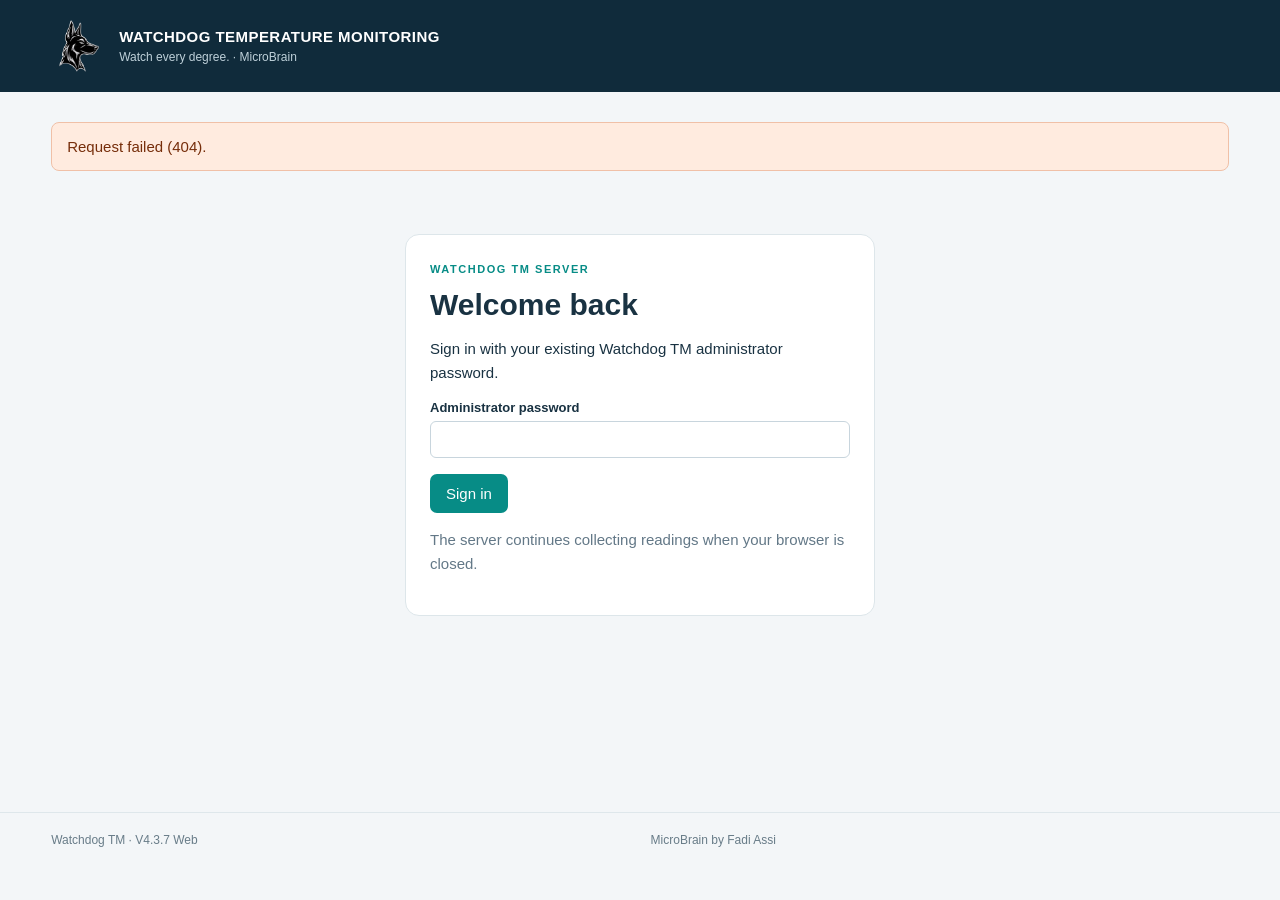
==== src/Watchdog.TM.Web/wwwroot/index.html @ 75b85a80 "Release V4.3.7: standard MicroBrain PLC history layout - "Load standard MicroBrain layout" fills the" ====
<!doctype html><html lang="en"><head><meta charset="utf-8"><meta name="viewport" content="width=device-width,initial-scale=1"><title>Watchdog Temperature Monitoring</title><link rel="icon" href="logo.png"><link rel="stylesheet" href="site.css?v=utcfixr1"><script defer src="app.js?v=utcfixr1"></script><script defer src="trends.js?v=utcfixr1"></script><script defer src="smtp.js?v=utcfixr1"></script><script defer src="plc-history.js?v=utcfixr1"></script></head><body>
<header><a class="brand" href="#dashboard"><img src="logo.png" alt="Watchdog"><span>WATCHDOG TEMPERATURE MONITORING<small>Watch every degree. · MicroBrain</small></span></a><nav id="navigation" hidden><details><summary>Main</summary><div><a href="#dashboard">Dashboard</a><a href="#plc-history">PLC history and combined trends</a><a href="#history">Trends and export</a><a href="#help">Help</a><a href="#about">About</a></div></details><details><summary>Settings</summary><div><a href="#controllers">Controllers and sensors</a><a href="#settings">Monitoring and license</a><a href="#smtp">Email and SMTP</a><a href="#backup">Backup and restore</a><a href="#audit">Audit history</a></div></details><button id="logout" class="secondary">Sign out</button></nav></header>
<main><div id="message" role="alert" hidden></div><section id="login" class="login panel"><span class="eyebrow">WATCHDOG TM SERVER</span><h1>Welcome back</h1><p id="loginNote">Sign in with your existing Watchdog TM administrator password.</p><form id="loginForm"><label>Administrator password<input id="password" type="password" autocomplete="current-password" required maxlength="256"></label><button>Sign in</button></form><p class="muted">The server continues collecting readings when your browser is closed.</p></section><div id="workspace" hidden><div id="status" class="status"></div><section id="content"></section></div></main><footer><span>Watchdog TM · V4.3.7 Web</span><span>MicroBrain by Fadi Assi</span><span id="clock"></span></footer><dialog id="editor"><form id="editForm"><h2 id="editTitle"></h2><p id="editNote" class="muted"></p><div id="fields" class="form-grid"></div><div class="actions"><button type="button" id="cancel" class="secondary">Cancel</button><button>Save changes</button></div></form></dialog><dialog id="alarmEditor"><form id="alarmForm"><h2 id="alarmTitle">Alarm limits</h2><p>Watchdog calculates these alarms internally. No values are sent to the PLC.</p><div class="form-grid"><label>High Alarm (°C)<input id="highLimit" type="number" step="any" placeholder="Off"></label><label>Low Alarm (°C)<input id="lowLimit" type="number" step="any" placeholder="Off"></label></div><div class="form-grid"><label>Alarm delay (seconds)<input id="alarmDelay" type="number" min="0" max="86400" step="1" required></label><label>Hysteresis (°C)<input id="alarmHysteresis" type="number" min="0" step="any" required></label></div><p class="muted">Delay requires sustained readings beyond a limit. Hysteresis keeps a high alarm active until temperature falls to high minus hysteresis, or a low alarm until it rises to low plus hysteresis. Zero preserves immediate alarms. Acknowledgement stops blinking and email reminders until the alarm clears; it does not change the temperature condition.</p><p class="muted">Above High Alarm: blinking red. Below Low Alarm: blinking yellow. Leave a limit blank to turn it off. At the exact limit, no new alarm is raised.</p><p id="alarmError" role="alert"></p><div class="actions"><button type="button" id="alarmCancel" class="secondary">Cancel</button><button>Save alarm limits</button></div></form></dialog></body></html>
---- src/Watchdog.TM.Web/wwwroot/site.css ----
:root{font-family:Segoe UI,Arial,sans-serif;color:#193242;background:#f3f6f8;font-size:15px;--teal:#078c86;--navy:#102b3b;--muted:#637887}*{box-sizing:border-box}body{margin:0}header{background:var(--navy);color:white;padding:20px 4%;display:flex;justify-content:space-between;align-items:center;gap:20px}a{color:var(--teal)}.brand{display:flex;align-items:center;gap:16px;color:white;text-decoration:none;font-weight:700;letter-spacing:.03em}.brand img{width:52px;height:52px;object-fit:contain}.brand small{display:block;color:#bed0d9;font-size:12px;font-weight:400;margin-top:5px;letter-spacing:0}nav{display:flex;align-items:center;gap:16px}nav details{position:relative}summary{cursor:pointer;padding:10px}nav details div{position:absolute;right:0;top:40px;background:white;border:1px solid #dce4e9;border-radius:10px;width:230px;z-index:5;box-shadow:0 10px 30px #0002;padding:8px}nav a{display:block;padding:12px;text-decoration:none;color:#193242}nav a:hover{background:#eef6f6}main{max-width:1480px;margin:auto;padding:30px 4%;min-height:80vh}h1{font-size:30px;margin:12px 0}h2{font-size:21px}h3{margin-top:0}p{line-height:1.6}.muted,small{color:var(--muted)}.eyebrow{font-size:11px;font-weight:700;letter-spacing:.14em;color:var(--teal)}.panel{background:white;padding:24px;border:1px solid #dde6ea;border-radius:14px;margin:18px 0}.login{max-width:470px;margin:7vh auto}.status{padding:12px 18px;background:#e0f3ed;border-radius:9px;margin-bottom:22px}.status.demo{background:#fff1ce}.grid{display:grid;grid-template-columns:repeat(auto-fit,minmax(260px,1fr));gap:18px}.reading{font-size:42px;font-weight:600;margin:22px 0 10px}.badge{display:inline-block;padding:5px 9px;border-radius:5px;background:#e5f4ed;color:#216743;font-size:12px}.badge.bad{background:#ffecdb;color:#8a3c0d}.actions{display:flex;gap:10px;flex-wrap:wrap;align-items:center;margin:18px 0}.actions.end{justify-content:flex-end}button,.button{font:inherit;background:var(--teal);color:white;border:0;border-radius:7px;padding:11px 16px;cursor:pointer;text-decoration:none;display:inline-block}button:disabled{opacity:.5;cursor:wait}.secondary{background:#e7eef1;color:#243e4d}header .secondary{background:#254553;color:white}label{display:block;font-size:13px;font-weight:600;margin-bottom:16px}input,select{font:inherit;width:100%;display:block;padding:10px;border:1px solid #c8d5dd;border-radius:6px;margin-top:6px;background:white;color:#193242}input[type=checkbox]{width:auto;display:inline;margin-right:8px}.form-grid{display:grid;grid-template-columns:1fr 1fr;gap:0 18px}dialog{width:min(820px,94vw);border:0;border-radius:14px;padding:28px;max-height:92vh;overflow:auto;box-shadow:0 24px 80px #0004}dialog::backdrop{background:#102b3b99}table{border-collapse:collapse;width:100%;font-size:14px}th,td{text-align:left;padding:12px;border-bottom:1px solid #e4ecef}th{color:#657985;font-size:12px}.scroll{overflow:auto}#message{padding:15px;background:#ffebdf;color:#762d0a;border:1px solid #f0c0a7;border-radius:8px;margin-bottom:18px;white-space:pre-wrap}footer{display:flex;justify-content:space-between;padding:20px 4%;font-size:12px;color:#687c88;gap:12px;border-top:1px solid #dee7eb}canvas{width:100%;height:240px}.empty{padding:35px;color:var(--muted);text-align:center}.numbers{font-variant-numeric:tabular-nums}.metric{font-size:24px;font-weight:600}code{background:#eaf0f3;padding:3px 6px}li{margin:10px 0;line-height:1.5}[hidden]{display:none!important}@media(max-width:680px){header{flex-direction:column;align-items:flex-start;padding:16px}nav{width:100%;justify-content:space-between}.brand{font-size:12px}.brand img{width:38px;height:38px}main{padding:20px 16px}.form-grid{grid-template-columns:1fr}.panel{padding:18px}footer{flex-direction:column}.reading{font-size:34px}}

.reading-row{display:flex;align-items:center;justify-content:space-between;gap:18px}.alarm-limits{display:flex;gap:12px;flex-wrap:wrap;margin:16px 0}.alarm-limits button{flex:1;min-width:140px;text-align:left;border:1px solid}.alarm-limits strong{display:block;margin-top:6px;font-size:19px}.limit-high{background:#fff0f0;color:#8a2020;border-color:#eabcbc!important}.limit-low{background:#fff8d5;color:#67510b;border-color:#e8d677!important}.temperature-card.alarm-high{border:2px solid #c52b32;animation:highAlarmBlink 1.6s ease-in-out infinite}.temperature-card.alarm-low{border:2px solid #d1a800;animation:lowAlarmBlink 1.6s ease-in-out infinite}.alarm-high .badge{background:#aa1d27;color:white;font-weight:700}.alarm-low .badge{background:#f1ce35;color:#493700;font-weight:700}#alarmError{color:#9b2229}@keyframes highAlarmBlink{0%,100%{background:#fff0f0}50%{background:#f59a9e}}@keyframes lowAlarmBlink{0%,100%{background:#fffbe3}50%{background:#ffe263}}@media(prefers-reduced-motion:reduce){.temperature-card.alarm-high{animation:none;background:#f59a9e}.temperature-card.alarm-low{animation:none;background:#ffe263}}
.trend-filter-grid{display:grid;grid-template-columns:1.3fr 1fr 1fr;gap:20px}.trend-date-grid{display:grid;grid-template-columns:1fr 1fr auto;gap:20px;align-items:end}.trend-toolbar,.trend-heading{display:flex;justify-content:space-between;gap:18px;align-items:center;flex-wrap:wrap}.trend-toolbar{border-top:1px solid #e5edf1}.inline-check{display:flex;align-items:center;margin:0;gap:8px}.trend-metrics{display:grid;grid-template-columns:repeat(3,1fr);gap:18px}.trend-metrics>div{background:#fff;border:1px solid #dde6ea;border-radius:12px;padding:20px 25px}.trend-metrics span{display:block;color:#637887;font-size:13px}.trend-metrics strong{font-size:28px;font-weight:600;display:block;margin-top:8px;font-variant-numeric:tabular-nums}.trend-heading h2{margin:8px 0}.trend-heading>span{font-size:12px}.trend-legend{display:flex;gap:20px;flex-wrap:wrap;color:#637887;font-size:12px;margin:20px 0}.trend-legend span{display:flex;align-items:center;gap:7px}.legend-line{width:22px;border-top:3px solid #078c86}.legend-band{width:22px;height:12px;background:#08968a22;border:1px solid #08968a55}.trend-chart{position:relative;min-height:230px}.trend-chart svg{width:100%;display:block;font-family:Segoe UI,Arial,sans-serif;font-size:12px;color:#637887}.trend-chart svg text{fill:currentColor}.trend-tooltip{position:absolute;top:10px;pointer-events:none;background:#102b3bef;color:#fff;border-radius:10px;padding:13px 16px;font-size:12px;box-shadow:0 8px 20px #102b3b33;min-width:210px}.trend-tooltip span,.trend-tooltip strong{display:block;margin:4px 0}.trend-tooltip small{color:#c6dce4}#trendNote{font-size:12px}.recording-panel summary{font-weight:600}.recording-controls{display:flex;gap:15px;align-items:end;flex-wrap:wrap}.recording-controls label{max-width:230px}.recording-controls button{margin-bottom:16px}#recordResult{color:#087968}.trend-chart[aria-busy=true]{opacity:.5}@media(max-width:760px){.trend-filter-grid,.trend-date-grid{grid-template-columns:1fr}.trend-date-grid .actions{margin-top:0}.trend-metrics{gap:8px}.trend-metrics>div{padding:15px 10px}.trend-metrics strong{font-size:20px}.trend-chart{overflow-x:auto}.trend-chart svg{min-width:600px}.trend-panel{padding:16px}.trend-legend{gap:10px}}
.help-hero{border-top:4px solid var(--teal);background:linear-gradient(120deg,#fff,#edf7f6)}.help-hero h2{font-size:27px;max-width:650px}.help-hero p{max-width:720px}.about-hero{display:flex;align-items:center;gap:28px}.about-hero img{width:105px;height:105px;object-fit:contain}.about-details dt{color:var(--muted);font-size:12px;margin-top:18px}.about-details dd{margin:5px 0 0;line-height:1.6}.installation-id{overflow-wrap:anywhere;font-variant-numeric:tabular-nums}@media(max-width:680px){.about-hero{align-items:flex-start;gap:15px}.about-hero img{width:64px;height:64px}.help-hero h2{font-size:23px}}
.smtp-grid{display:grid;grid-template-columns:repeat(3,minmax(0,1fr));gap:16px}.smtp-check{display:flex;align-items:center;gap:8px;padding-top:12px}.smtp-check input{flex-shrink:0}.smtp-wide{grid-column:span 2}textarea{font:inherit;display:block;width:100%;padding:12px;border:1px solid #c8d5dd;border-radius:6px;margin-top:6px;resize:vertical}.mail-subscription{padding:20px 0;border-top:1px solid #dce6eb}.subscription-result{margin-left:12px;color:#087968}#mailResult{white-space:pre-wrap}#mailPassword+span{display:block;margin-top:7px;font-size:11px}@media(max-width:800px){.smtp-grid{grid-template-columns:1fr}.smtp-wide{grid-column:auto}}

button.danger{background:#a52a32;color:white}button.danger:hover{background:#812129}
.history-color-0{color:#087e8b}.history-color-1{color:#bb3232}.history-color-2{color:#7755bb}.history-color-3{color:#c78100}.history-color-4{color:#287c38}

.temperature-card.alarm-acknowledged{animation:none}.temperature-card.alarm-high.alarm-acknowledged{background:#fff0f0}.temperature-card.alarm-low.alarm-acknowledged{background:#fffbe3}
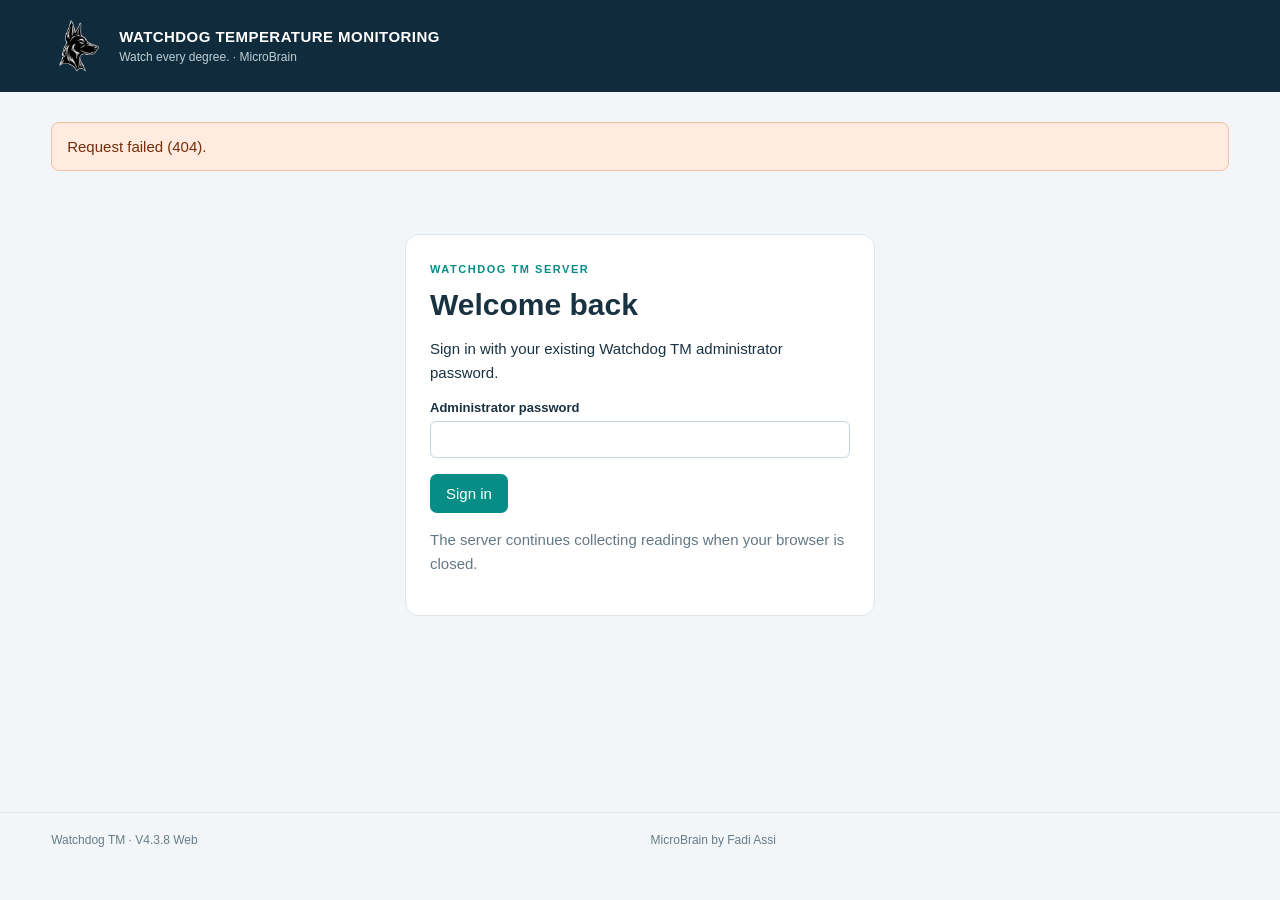
==== commit f0ca5363: "Release V4.3.8: retained 111-record PLC history buffer - DVP12SE retains only D408-D599 and D2000-D3" ====
--- a/src/Watchdog.TM.Web/wwwroot/index.html
+++ b/src/Watchdog.TM.Web/wwwroot/index.html
@@ -1,5 +1,5 @@
 <!doctype html><html lang="en"><head><meta charset="utf-8"><meta name="viewport" content="width=device-width,initial-scale=1"><title>Watchdog Temperature Monitoring</title><link rel="icon" href="logo.png"><link rel="stylesheet" href="site.css?v=utcfixr1"><script defer src="app.js?v=utcfixr1"></script><script defer src="trends.js?v=utcfixr1"></script><script defer src="smtp.js?v=utcfixr1"></script><script defer src="plc-history.js?v=utcfixr1"></script></head><body>
 <header><a class="brand" href="#dashboard"><img src="logo.png" alt="Watchdog"><span>WATCHDOG TEMPERATURE MONITORING<small>Watch every degree. · MicroBrain</small></span></a><nav id="navigation" hidden><details><summary>Main</summary><div><a href="#dashboard">Dashboard</a><a href="#plc-history">PLC history and combined trends</a><a href="#history">Trends and export</a><a href="#help">Help</a><a href="#about">About</a></div></details><details><summary>Settings</summary><div><a href="#controllers">Controllers and sensors</a><a href="#settings">Monitoring and license</a><a href="#smtp">Email and SMTP</a><a href="#backup">Backup and restore</a><a href="#audit">Audit history</a></div></details><button id="logout" class="secondary">Sign out</button></nav></header>
-<main><div id="message" role="alert" hidden></div><section id="login" class="login panel"><span class="eyebrow">WATCHDOG TM SERVER</span><h1>Welcome back</h1><p id="loginNote">Sign in with your existing Watchdog TM administrator password.</p><form id="loginForm"><label>Administrator password<input id="password" type="password" autocomplete="current-password" required maxlength="256"></label><button>Sign in</button></form><p class="muted">The server continues collecting readings when your browser is closed.</p></section><div id="workspace" hidden><div id="status" class="status"></div><section id="content"></section></div></main><footer><span>Watchdog TM · V4.3.7 Web</span><span>MicroBrain by Fadi Assi</span><span id="clock"></span></footer><dialog id="editor"><form id="editForm"><h2 id="editTitle"></h2><p id="editNote" class="muted"></p><div id="fields" class="form-grid"></div><div class="actions"><button type="button" id="cancel" class="secondary">Cancel</button><button>Save changes</button></div></form></dialog><dialog id="alarmEditor"><form id="alarmForm"><h2 id="alarmTitle">Alarm limits</h2><p>Watchdog calculates these alarms internally. No values are sent to the PLC.</p><div class="form-grid"><label>High Alarm (°C)<input id="highLimit" type="number" step="any" placeholder="Off"></label><label>Low Alarm (°C)<input id="lowLimit" type="number" step="any" placeholder="Off"></label></div><div class="form-grid"><label>Alarm delay (seconds)<input id="alarmDelay" type="number" min="0" max="86400" step="1" required></label><label>Hysteresis (°C)<input id="alarmHysteresis" type="number" min="0" step="any" required></label></div><p class="muted">Delay requires sustained readings beyond a limit. Hysteresis keeps a high alarm active until temperature falls to high minus hysteresis, or a low alarm until it rises to low plus hysteresis. Zero preserves immediate alarms. Acknowledgement stops blinking and email reminders until the alarm clears; it does not change the temperature condition.</p><p class="muted">Above High Alarm: blinking red. Below Low Alarm: blinking yellow. Leave a limit blank to turn it off. At the exact limit, no new alarm is raised.</p><p id="alarmError" role="alert"></p><div class="actions"><button type="button" id="alarmCancel" class="secondary">Cancel</button><button>Save alarm limits</button></div></form></dialog></body></html>
+<main><div id="message" role="alert" hidden></div><section id="login" class="login panel"><span class="eyebrow">WATCHDOG TM SERVER</span><h1>Welcome back</h1><p id="loginNote">Sign in with your existing Watchdog TM administrator password.</p><form id="loginForm"><label>Administrator password<input id="password" type="password" autocomplete="current-password" required maxlength="256"></label><button>Sign in</button></form><p class="muted">The server continues collecting readings when your browser is closed.</p></section><div id="workspace" hidden><div id="status" class="status"></div><section id="content"></section></div></main><footer><span>Watchdog TM · V4.3.8 Web</span><span>MicroBrain by Fadi Assi</span><span id="clock"></span></footer><dialog id="editor"><form id="editForm"><h2 id="editTitle"></h2><p id="editNote" class="muted"></p><div id="fields" class="form-grid"></div><div class="actions"><button type="button" id="cancel" class="secondary">Cancel</button><button>Save changes</button></div></form></dialog><dialog id="alarmEditor"><form id="alarmForm"><h2 id="alarmTitle">Alarm limits</h2><p>Watchdog calculates these alarms internally. No values are sent to the PLC.</p><div class="form-grid"><label>High Alarm (°C)<input id="highLimit" type="number" step="any" placeholder="Off"></label><label>Low Alarm (°C)<input id="lowLimit" type="number" step="any" placeholder="Off"></label></div><div class="form-grid"><label>Alarm delay (seconds)<input id="alarmDelay" type="number" min="0" max="86400" step="1" required></label><label>Hysteresis (°C)<input id="alarmHysteresis" type="number" min="0" step="any" required></label></div><p class="muted">Delay requires sustained readings beyond a limit. Hysteresis keeps a high alarm active until temperature falls to high minus hysteresis, or a low alarm until it rises to low plus hysteresis. Zero preserves immediate alarms. Acknowledgement stops blinking and email reminders until the alarm clears; it does not change the temperature condition.</p><p class="muted">Above High Alarm: blinking red. Below Low Alarm: blinking yellow. Leave a limit blank to turn it off. At the exact limit, no new alarm is raised.</p><p id="alarmError" role="alert"></p><div class="actions"><button type="button" id="alarmCancel" class="secondary">Cancel</button><button>Save alarm limits</button></div></form></dialog></body></html>
 
 
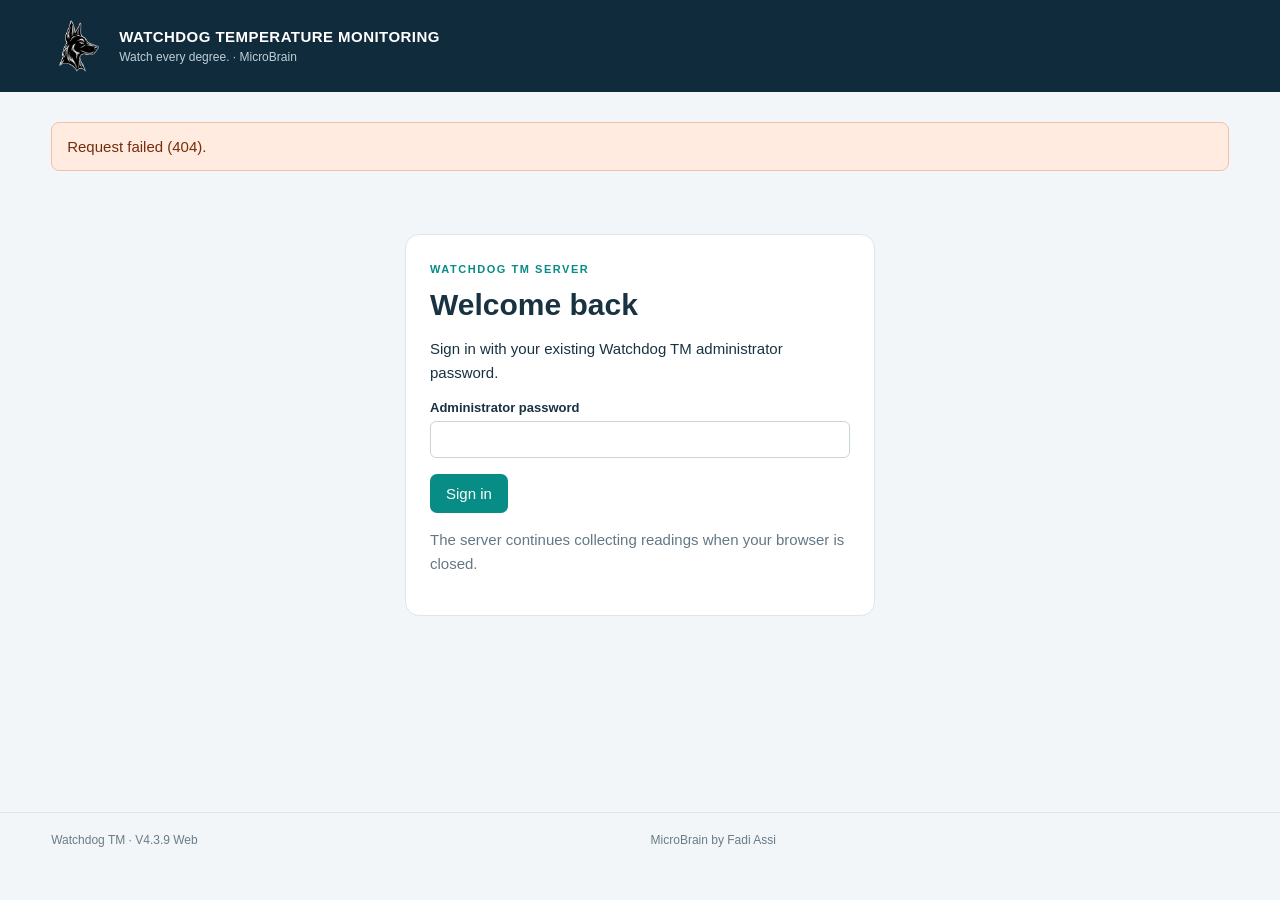
==== commit a2dd27cd: "Release V4.3.9: flexible PLC history for any number of sensors - Standard layout option "Retained bu" ====
--- a/src/Watchdog.TM.Web/wwwroot/index.html
+++ b/src/Watchdog.TM.Web/wwwroot/index.html
@@ -1,5 +1,5 @@
 <!doctype html><html lang="en"><head><meta charset="utf-8"><meta name="viewport" content="width=device-width,initial-scale=1"><title>Watchdog Temperature Monitoring</title><link rel="icon" href="logo.png"><link rel="stylesheet" href="site.css?v=utcfixr1"><script defer src="app.js?v=utcfixr1"></script><script defer src="trends.js?v=utcfixr1"></script><script defer src="smtp.js?v=utcfixr1"></script><script defer src="plc-history.js?v=utcfixr1"></script></head><body>
 <header><a class="brand" href="#dashboard"><img src="logo.png" alt="Watchdog"><span>WATCHDOG TEMPERATURE MONITORING<small>Watch every degree. · MicroBrain</small></span></a><nav id="navigation" hidden><details><summary>Main</summary><div><a href="#dashboard">Dashboard</a><a href="#plc-history">PLC history and combined trends</a><a href="#history">Trends and export</a><a href="#help">Help</a><a href="#about">About</a></div></details><details><summary>Settings</summary><div><a href="#controllers">Controllers and sensors</a><a href="#settings">Monitoring and license</a><a href="#smtp">Email and SMTP</a><a href="#backup">Backup and restore</a><a href="#audit">Audit history</a></div></details><button id="logout" class="secondary">Sign out</button></nav></header>
-<main><div id="message" role="alert" hidden></div><section id="login" class="login panel"><span class="eyebrow">WATCHDOG TM SERVER</span><h1>Welcome back</h1><p id="loginNote">Sign in with your existing Watchdog TM administrator password.</p><form id="loginForm"><label>Administrator password<input id="password" type="password" autocomplete="current-password" required maxlength="256"></label><button>Sign in</button></form><p class="muted">The server continues collecting readings when your browser is closed.</p></section><div id="workspace" hidden><div id="status" class="status"></div><section id="content"></section></div></main><footer><span>Watchdog TM · V4.3.8 Web</span><span>MicroBrain by Fadi Assi</span><span id="clock"></span></footer><dialog id="editor"><form id="editForm"><h2 id="editTitle"></h2><p id="editNote" class="muted"></p><div id="fields" class="form-grid"></div><div class="actions"><button type="button" id="cancel" class="secondary">Cancel</button><button>Save changes</button></div></form></dialog><dialog id="alarmEditor"><form id="alarmForm"><h2 id="alarmTitle">Alarm limits</h2><p>Watchdog calculates these alarms internally. No values are sent to the PLC.</p><div class="form-grid"><label>High Alarm (°C)<input id="highLimit" type="number" step="any" placeholder="Off"></label><label>Low Alarm (°C)<input id="lowLimit" type="number" step="any" placeholder="Off"></label></div><div class="form-grid"><label>Alarm delay (seconds)<input id="alarmDelay" type="number" min="0" max="86400" step="1" required></label><label>Hysteresis (°C)<input id="alarmHysteresis" type="number" min="0" step="any" required></label></div><p class="muted">Delay requires sustained readings beyond a limit. Hysteresis keeps a high alarm active until temperature falls to high minus hysteresis, or a low alarm until it rises to low plus hysteresis. Zero preserves immediate alarms. Acknowledgement stops blinking and email reminders until the alarm clears; it does not change the temperature condition.</p><p class="muted">Above High Alarm: blinking red. Below Low Alarm: blinking yellow. Leave a limit blank to turn it off. At the exact limit, no new alarm is raised.</p><p id="alarmError" role="alert"></p><div class="actions"><button type="button" id="alarmCancel" class="secondary">Cancel</button><button>Save alarm limits</button></div></form></dialog></body></html>
+<main><div id="message" role="alert" hidden></div><section id="login" class="login panel"><span class="eyebrow">WATCHDOG TM SERVER</span><h1>Welcome back</h1><p id="loginNote">Sign in with your existing Watchdog TM administrator password.</p><form id="loginForm"><label>Administrator password<input id="password" type="password" autocomplete="current-password" required maxlength="256"></label><button>Sign in</button></form><p class="muted">The server continues collecting readings when your browser is closed.</p></section><div id="workspace" hidden><div id="status" class="status"></div><section id="content"></section></div></main><footer><span>Watchdog TM · V4.3.9 Web</span><span>MicroBrain by Fadi Assi</span><span id="clock"></span></footer><dialog id="editor"><form id="editForm"><h2 id="editTitle"></h2><p id="editNote" class="muted"></p><div id="fields" class="form-grid"></div><div class="actions"><button type="button" id="cancel" class="secondary">Cancel</button><button>Save changes</button></div></form></dialog><dialog id="alarmEditor"><form id="alarmForm"><h2 id="alarmTitle">Alarm limits</h2><p>Watchdog calculates these alarms internally. No values are sent to the PLC.</p><div class="form-grid"><label>High Alarm (°C)<input id="highLimit" type="number" step="any" placeholder="Off"></label><label>Low Alarm (°C)<input id="lowLimit" type="number" step="any" placeholder="Off"></label></div><div class="form-grid"><label>Alarm delay (seconds)<input id="alarmDelay" type="number" min="0" max="86400" step="1" required></label><label>Hysteresis (°C)<input id="alarmHysteresis" type="number" min="0" step="any" required></label></div><p class="muted">Delay requires sustained readings beyond a limit. Hysteresis keeps a high alarm active until temperature falls to high minus hysteresis, or a low alarm until it rises to low plus hysteresis. Zero preserves immediate alarms. Acknowledgement stops blinking and email reminders until the alarm clears; it does not change the temperature condition.</p><p class="muted">Above High Alarm: blinking red. Below Low Alarm: blinking yellow. Leave a limit blank to turn it off. At the exact limit, no new alarm is raised.</p><p id="alarmError" role="alert"></p><div class="actions"><button type="button" id="alarmCancel" class="secondary">Cancel</button><button>Save alarm limits</button></div></form></dialog></body></html>
 
 
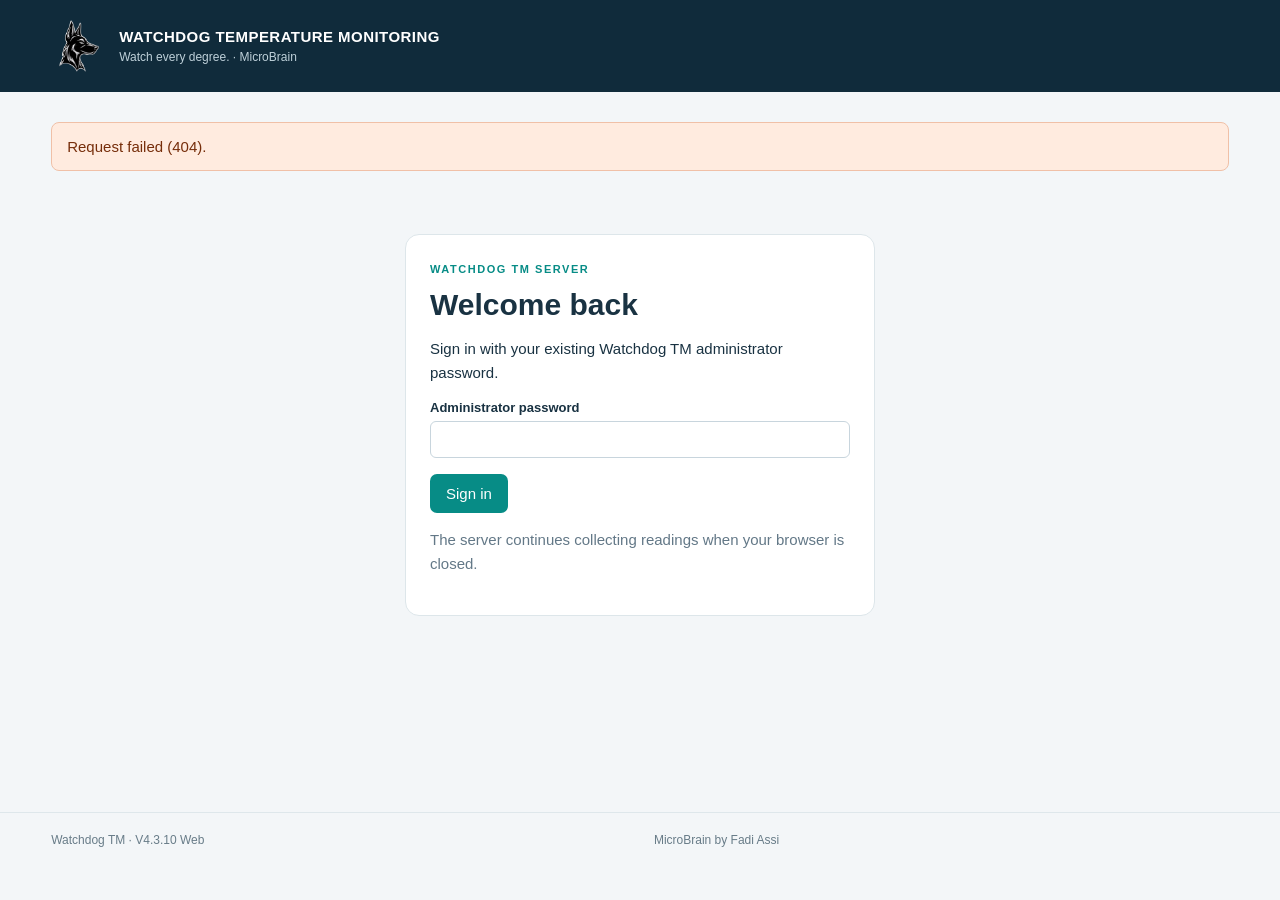
==== commit 54904c1d: "Release V4.3.10: fix saving alarm limits V4.3.5 dropped type="submit" from the "Save alarm limits" b" ====
--- a/src/Watchdog.TM.Web/wwwroot/index.html
+++ b/src/Watchdog.TM.Web/wwwroot/index.html
@@ -1,5 +1,5 @@
 <!doctype html><html lang="en"><head><meta charset="utf-8"><meta name="viewport" content="width=device-width,initial-scale=1"><title>Watchdog Temperature Monitoring</title><link rel="icon" href="logo.png"><link rel="stylesheet" href="site.css?v=utcfixr1"><script defer src="app.js?v=utcfixr1"></script><script defer src="trends.js?v=utcfixr1"></script><script defer src="smtp.js?v=utcfixr1"></script><script defer src="plc-history.js?v=utcfixr1"></script></head><body>
 <header><a class="brand" href="#dashboard"><img src="logo.png" alt="Watchdog"><span>WATCHDOG TEMPERATURE MONITORING<small>Watch every degree. · MicroBrain</small></span></a><nav id="navigation" hidden><details><summary>Main</summary><div><a href="#dashboard">Dashboard</a><a href="#plc-history">PLC history and combined trends</a><a href="#history">Trends and export</a><a href="#help">Help</a><a href="#about">About</a></div></details><details><summary>Settings</summary><div><a href="#controllers">Controllers and sensors</a><a href="#settings">Monitoring and license</a><a href="#smtp">Email and SMTP</a><a href="#backup">Backup and restore</a><a href="#audit">Audit history</a></div></details><button id="logout" class="secondary">Sign out</button></nav></header>
-<main><div id="message" role="alert" hidden></div><section id="login" class="login panel"><span class="eyebrow">WATCHDOG TM SERVER</span><h1>Welcome back</h1><p id="loginNote">Sign in with your existing Watchdog TM administrator password.</p><form id="loginForm"><label>Administrator password<input id="password" type="password" autocomplete="current-password" required maxlength="256"></label><button>Sign in</button></form><p class="muted">The server continues collecting readings when your browser is closed.</p></section><div id="workspace" hidden><div id="status" class="status"></div><section id="content"></section></div></main><footer><span>Watchdog TM · V4.3.9 Web</span><span>MicroBrain by Fadi Assi</span><span id="clock"></span></footer><dialog id="editor"><form id="editForm"><h2 id="editTitle"></h2><p id="editNote" class="muted"></p><div id="fields" class="form-grid"></div><div class="actions"><button type="button" id="cancel" class="secondary">Cancel</button><button>Save changes</button></div></form></dialog><dialog id="alarmEditor"><form id="alarmForm"><h2 id="alarmTitle">Alarm limits</h2><p>Watchdog calculates these alarms internally. No values are sent to the PLC.</p><div class="form-grid"><label>High Alarm (°C)<input id="highLimit" type="number" step="any" placeholder="Off"></label><label>Low Alarm (°C)<input id="lowLimit" type="number" step="any" placeholder="Off"></label></div><div class="form-grid"><label>Alarm delay (seconds)<input id="alarmDelay" type="number" min="0" max="86400" step="1" required></label><label>Hysteresis (°C)<input id="alarmHysteresis" type="number" min="0" step="any" required></label></div><p class="muted">Delay requires sustained readings beyond a limit. Hysteresis keeps a high alarm active until temperature falls to high minus hysteresis, or a low alarm until it rises to low plus hysteresis. Zero preserves immediate alarms. Acknowledgement stops blinking and email reminders until the alarm clears; it does not change the temperature condition.</p><p class="muted">Above High Alarm: blinking red. Below Low Alarm: blinking yellow. Leave a limit blank to turn it off. At the exact limit, no new alarm is raised.</p><p id="alarmError" role="alert"></p><div class="actions"><button type="button" id="alarmCancel" class="secondary">Cancel</button><button>Save alarm limits</button></div></form></dialog></body></html>
+<main><div id="message" role="alert" hidden></div><section id="login" class="login panel"><span class="eyebrow">WATCHDOG TM SERVER</span><h1>Welcome back</h1><p id="loginNote">Sign in with your existing Watchdog TM administrator password.</p><form id="loginForm"><label>Administrator password<input id="password" type="password" autocomplete="current-password" required maxlength="256"></label><button>Sign in</button></form><p class="muted">The server continues collecting readings when your browser is closed.</p></section><div id="workspace" hidden><div id="status" class="status"></div><section id="content"></section></div></main><footer><span>Watchdog TM · V4.3.10 Web</span><span>MicroBrain by Fadi Assi</span><span id="clock"></span></footer><dialog id="editor"><form id="editForm"><h2 id="editTitle"></h2><p id="editNote" class="muted"></p><div id="fields" class="form-grid"></div><div class="actions"><button type="button" id="cancel" class="secondary">Cancel</button><button>Save changes</button></div></form></dialog><dialog id="alarmEditor"><form id="alarmForm"><h2 id="alarmTitle">Alarm limits</h2><p>Watchdog calculates these alarms internally. No values are sent to the PLC.</p><div class="form-grid"><label>High Alarm (°C)<input id="highLimit" type="number" step="any" placeholder="Off"></label><label>Low Alarm (°C)<input id="lowLimit" type="number" step="any" placeholder="Off"></label></div><div class="form-grid"><label>Alarm delay (seconds)<input id="alarmDelay" type="number" min="0" max="86400" step="1" required></label><label>Hysteresis (°C)<input id="alarmHysteresis" type="number" min="0" step="any" required></label></div><p class="muted">Delay requires sustained readings beyond a limit. Hysteresis keeps a high alarm active until temperature falls to high minus hysteresis, or a low alarm until it rises to low plus hysteresis. Zero preserves immediate alarms. Acknowledgement stops blinking and email reminders until the alarm clears; it does not change the temperature condition.</p><p class="muted">Above High Alarm: blinking red. Below Low Alarm: blinking yellow. Leave a limit blank to turn it off. At the exact limit, no new alarm is raised.</p><p id="alarmError" role="alert"></p><div class="actions"><button type="button" id="alarmCancel" class="secondary">Cancel</button><button type="submit">Save alarm limits</button></div></form></dialog></body></html>
 
 
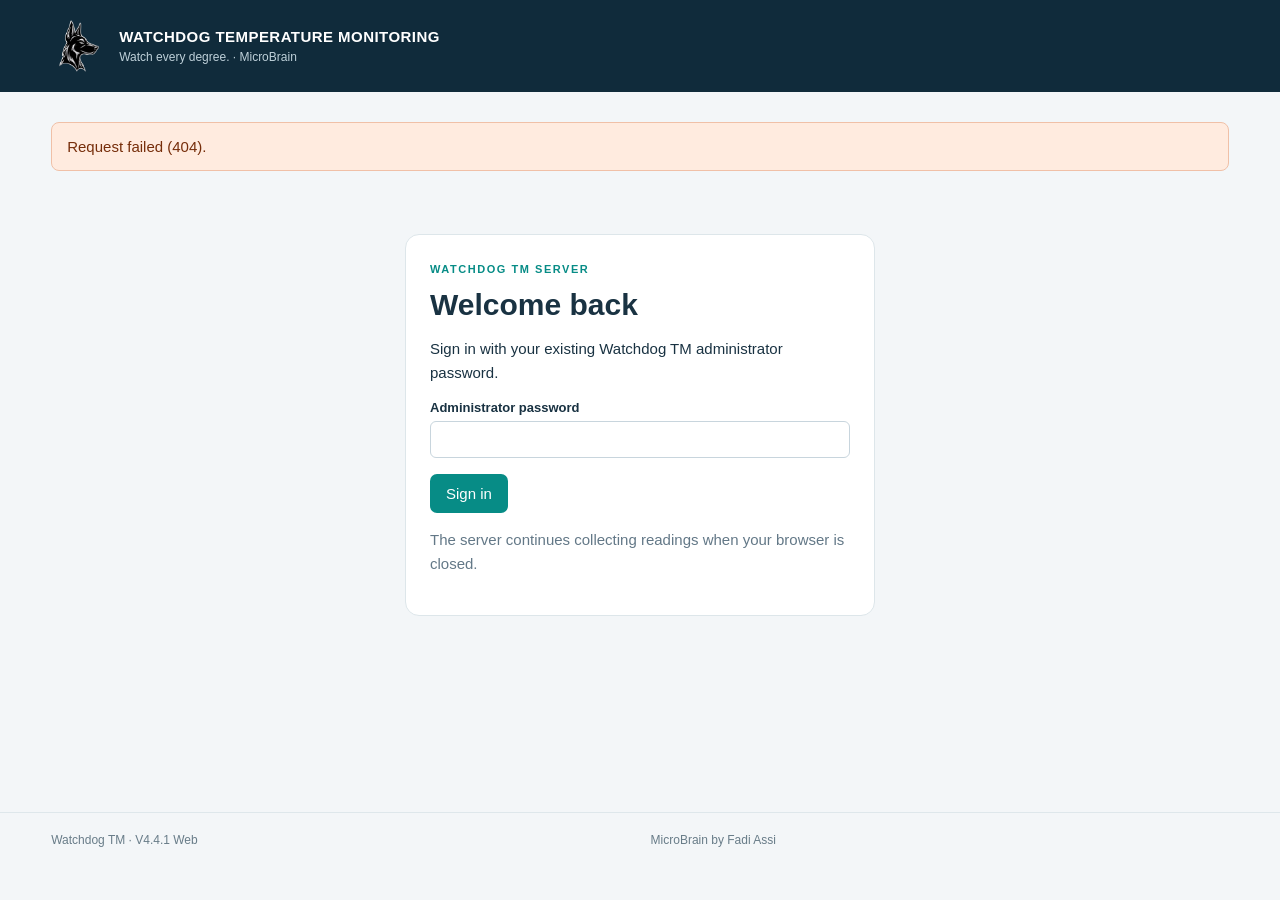
==== commit 1db87f2d: "Release V4.4.1: alarm email readiness and per-sensor test email Investigation: an end-to-end test of" ====
--- a/src/Watchdog.TM.Web/wwwroot/index.html
+++ b/src/Watchdog.TM.Web/wwwroot/index.html
@@ -1,5 +1,5 @@
 <!doctype html><html lang="en"><head><meta charset="utf-8"><meta name="viewport" content="width=device-width,initial-scale=1"><title>Watchdog Temperature Monitoring</title><link rel="icon" href="logo.png"><link rel="stylesheet" href="site.css?v=utcfixr1"><script defer src="app.js?v=utcfixr1"></script><script defer src="trends.js?v=utcfixr1"></script><script defer src="smtp.js?v=utcfixr1"></script><script defer src="plc-history.js?v=utcfixr1"></script></head><body>
 <header><a class="brand" href="#dashboard"><img src="logo.png" alt="Watchdog"><span>WATCHDOG TEMPERATURE MONITORING<small>Watch every degree. · MicroBrain</small></span></a><nav id="navigation" hidden><details><summary>Main</summary><div><a href="#dashboard">Dashboard</a><a href="#plc-history">PLC history and combined trends</a><a href="#history">Trends and export</a><a href="#help">Help</a><a href="#about">About</a></div></details><details><summary>Settings</summary><div><a href="#controllers">Controllers and sensors</a><a href="#settings">Monitoring and license</a><a href="#smtp">Email and SMTP</a><a href="#backup">Backup and restore</a><a href="#audit">Audit history</a></div></details><button id="logout" class="secondary">Sign out</button></nav></header>
-<main><div id="message" role="alert" hidden></div><section id="login" class="login panel"><span class="eyebrow">WATCHDOG TM SERVER</span><h1>Welcome back</h1><p id="loginNote">Sign in with your existing Watchdog TM administrator password.</p><form id="loginForm"><label>Administrator password<input id="password" type="password" autocomplete="current-password" required maxlength="256"></label><button>Sign in</button></form><p class="muted">The server continues collecting readings when your browser is closed.</p></section><div id="workspace" hidden><div id="status" class="status"></div><section id="content"></section></div></main><footer><span>Watchdog TM · V4.3.10 Web</span><span>MicroBrain by Fadi Assi</span><span id="clock"></span></footer><dialog id="editor"><form id="editForm"><h2 id="editTitle"></h2><p id="editNote" class="muted"></p><div id="fields" class="form-grid"></div><div class="actions"><button type="button" id="cancel" class="secondary">Cancel</button><button>Save changes</button></div></form></dialog><dialog id="alarmEditor"><form id="alarmForm"><h2 id="alarmTitle">Alarm limits</h2><p>Watchdog calculates these alarms internally. No values are sent to the PLC.</p><div class="form-grid"><label>High Alarm (°C)<input id="highLimit" type="number" step="any" placeholder="Off"></label><label>Low Alarm (°C)<input id="lowLimit" type="number" step="any" placeholder="Off"></label></div><div class="form-grid"><label>Alarm delay (seconds)<input id="alarmDelay" type="number" min="0" max="86400" step="1" required></label><label>Hysteresis (°C)<input id="alarmHysteresis" type="number" min="0" step="any" required></label></div><p class="muted">Delay requires sustained readings beyond a limit. Hysteresis keeps a high alarm active until temperature falls to high minus hysteresis, or a low alarm until it rises to low plus hysteresis. Zero preserves immediate alarms. Acknowledgement stops blinking and email reminders until the alarm clears; it does not change the temperature condition.</p><p class="muted">Above High Alarm: blinking red. Below Low Alarm: blinking yellow. Leave a limit blank to turn it off. At the exact limit, no new alarm is raised.</p><p id="alarmError" role="alert"></p><div class="actions"><button type="button" id="alarmCancel" class="secondary">Cancel</button><button type="submit">Save alarm limits</button></div></form></dialog></body></html>
+<main><div id="message" role="alert" hidden></div><section id="login" class="login panel"><span class="eyebrow">WATCHDOG TM SERVER</span><h1>Welcome back</h1><p id="loginNote">Sign in with your existing Watchdog TM administrator password.</p><form id="loginForm"><label>Administrator password<input id="password" type="password" autocomplete="current-password" required maxlength="256"></label><button>Sign in</button></form><p class="muted">The server continues collecting readings when your browser is closed.</p></section><div id="workspace" hidden><div id="status" class="status"></div><section id="content"></section></div></main><footer><span>Watchdog TM · V4.4.1 Web</span><span>MicroBrain by Fadi Assi</span><span id="clock"></span></footer><dialog id="editor"><form id="editForm"><h2 id="editTitle"></h2><p id="editNote" class="muted"></p><div id="fields" class="form-grid"></div><div class="actions"><button type="button" id="cancel" class="secondary">Cancel</button><button>Save changes</button></div></form></dialog><dialog id="alarmEditor"><form id="alarmForm"><h2 id="alarmTitle">Alarm limits</h2><p>Watchdog calculates these alarms internally. No values are sent to the PLC.</p><div class="form-grid"><label>High Alarm (°C)<input id="highLimit" type="number" step="any" placeholder="Off"></label><label>Low Alarm (°C)<input id="lowLimit" type="number" step="any" placeholder="Off"></label></div><div class="form-grid"><label>Alarm delay (seconds)<input id="alarmDelay" type="number" min="0" max="86400" step="1" required></label><label>Hysteresis (°C)<input id="alarmHysteresis" type="number" min="0" step="any" required></label></div><p class="muted">Delay requires sustained readings beyond a limit. Hysteresis keeps a high alarm active until temperature falls to high minus hysteresis, or a low alarm until it rises to low plus hysteresis. Zero preserves immediate alarms. Acknowledgement stops blinking and email reminders until the alarm clears; it does not change the temperature condition.</p><p class="muted">Above High Alarm: blinking red. Below Low Alarm: blinking yellow. Leave a limit blank to turn it off. At the exact limit, no new alarm is raised.</p><p id="alarmError" role="alert"></p><div class="actions"><button type="button" id="alarmCancel" class="secondary">Cancel</button><button type="submit">Save alarm limits</button></div></form></dialog></body></html>
 
 
--- a/src/Watchdog.TM.Web/wwwroot/site.css
+++ b/src/Watchdog.TM.Web/wwwroot/site.css
@@ -9,3 +9,7 @@
 .history-color-0{color:#087e8b}.history-color-1{color:#bb3232}.history-color-2{color:#7755bb}.history-color-3{color:#c78100}.history-color-4{color:#287c38}
 
 .temperature-card.alarm-acknowledged{animation:none}.temperature-card.alarm-high.alarm-acknowledged{background:#fff0f0}.temperature-card.alarm-low.alarm-acknowledged{background:#fffbe3}
+.mail-readiness{margin:.6rem 0;padding:.5rem .7rem;border-radius:8px;font-size:.92rem}
+.readiness-ok{background:#eaf6ec;color:#1f5f2c}
+.readiness-blocked{background:#fdecec;color:#8a1c24}
+.error-text{color:#8a1c24}
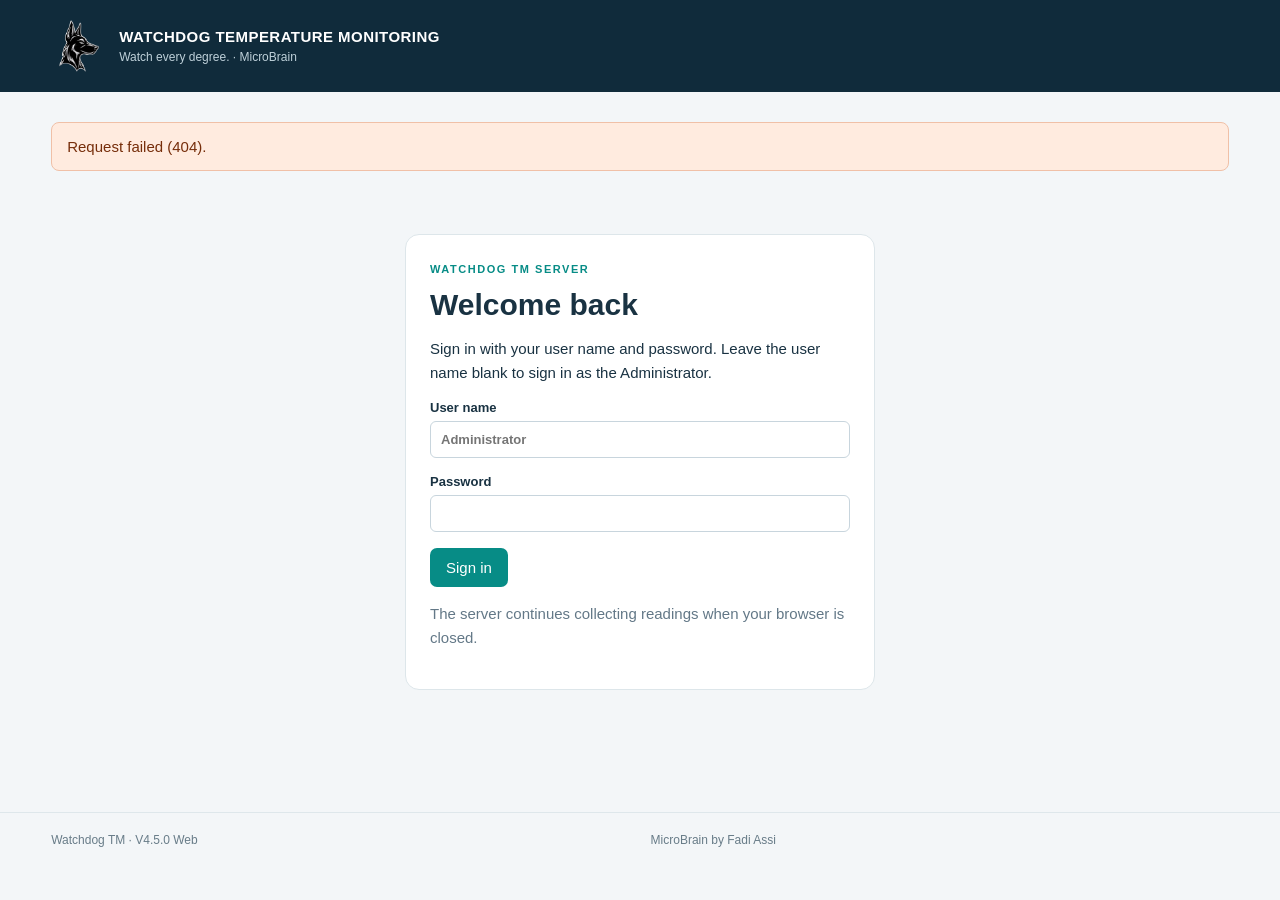
==== commit 5afc11cf: "V4.5.0: user levels with permission checkboxes There was only one Administrator password. V4.5.0 add" ====
--- a/src/Watchdog.TM.Web/wwwroot/index.html
+++ b/src/Watchdog.TM.Web/wwwroot/index.html
@@ -1,5 +1,5 @@
-<!doctype html><html lang="en"><head><meta charset="utf-8"><meta name="viewport" content="width=device-width,initial-scale=1"><title>Watchdog Temperature Monitoring</title><link rel="icon" href="logo.png"><link rel="stylesheet" href="site.css?v=utcfixr1"><script defer src="app.js?v=utcfixr1"></script><script defer src="trends.js?v=utcfixr1"></script><script defer src="smtp.js?v=utcfixr1"></script><script defer src="plc-history.js?v=utcfixr1"></script></head><body>
-<header><a class="brand" href="#dashboard"><img src="logo.png" alt="Watchdog"><span>WATCHDOG TEMPERATURE MONITORING<small>Watch every degree. · MicroBrain</small></span></a><nav id="navigation" hidden><details><summary>Main</summary><div><a href="#dashboard">Dashboard</a><a href="#plc-history">PLC history and combined trends</a><a href="#history">Trends and export</a><a href="#help">Help</a><a href="#about">About</a></div></details><details><summary>Settings</summary><div><a href="#controllers">Controllers and sensors</a><a href="#settings">Monitoring and license</a><a href="#smtp">Email and SMTP</a><a href="#backup">Backup and restore</a><a href="#audit">Audit history</a></div></details><button id="logout" class="secondary">Sign out</button></nav></header>
-<main><div id="message" role="alert" hidden></div><section id="login" class="login panel"><span class="eyebrow">WATCHDOG TM SERVER</span><h1>Welcome back</h1><p id="loginNote">Sign in with your existing Watchdog TM administrator password.</p><form id="loginForm"><label>Administrator password<input id="password" type="password" autocomplete="current-password" required maxlength="256"></label><button>Sign in</button></form><p class="muted">The server continues collecting readings when your browser is closed.</p></section><div id="workspace" hidden><div id="status" class="status"></div><section id="content"></section></div></main><footer><span>Watchdog TM · V4.4.1 Web</span><span>MicroBrain by Fadi Assi</span><span id="clock"></span></footer><dialog id="editor"><form id="editForm"><h2 id="editTitle"></h2><p id="editNote" class="muted"></p><div id="fields" class="form-grid"></div><div class="actions"><button type="button" id="cancel" class="secondary">Cancel</button><button>Save changes</button></div></form></dialog><dialog id="alarmEditor"><form id="alarmForm"><h2 id="alarmTitle">Alarm limits</h2><p>Watchdog calculates these alarms internally. No values are sent to the PLC.</p><div class="form-grid"><label>High Alarm (°C)<input id="highLimit" type="number" step="any" placeholder="Off"></label><label>Low Alarm (°C)<input id="lowLimit" type="number" step="any" placeholder="Off"></label></div><div class="form-grid"><label>Alarm delay (seconds)<input id="alarmDelay" type="number" min="0" max="86400" step="1" required></label><label>Hysteresis (°C)<input id="alarmHysteresis" type="number" min="0" step="any" required></label></div><p class="muted">Delay requires sustained readings beyond a limit. Hysteresis keeps a high alarm active until temperature falls to high minus hysteresis, or a low alarm until it rises to low plus hysteresis. Zero preserves immediate alarms. Acknowledgement stops blinking and email reminders until the alarm clears; it does not change the temperature condition.</p><p class="muted">Above High Alarm: blinking red. Below Low Alarm: blinking yellow. Leave a limit blank to turn it off. At the exact limit, no new alarm is raised.</p><p id="alarmError" role="alert"></p><div class="actions"><button type="button" id="alarmCancel" class="secondary">Cancel</button><button type="submit">Save alarm limits</button></div></form></dialog></body></html>
-
-
+<!doctype html><html lang="en"><head><meta charset="utf-8"><meta name="viewport" content="width=device-width,initial-scale=1"><title>Watchdog Temperature Monitoring</title><link rel="icon" href="logo.png"><link rel="stylesheet" href="site.css?v=450"><script defer src="app.js?v=450"></script><script defer src="trends.js?v=450"></script><script defer src="smtp.js?v=450"></script><script defer src="plc-history.js?v=450"></script><script defer src="users.js?v=450"></script></head><body>
+<header><a class="brand" href="#dashboard"><img src="logo.png" alt="Watchdog"><span>WATCHDOG TEMPERATURE MONITORING<small>Watch every degree. · MicroBrain</small></span></a><nav id="navigation" hidden><details><summary>Main</summary><div><a href="#dashboard">Dashboard</a><a href="#plc-history" data-page="plc-history">PLC history and combined trends</a><a href="#history" data-page="history">Trends and export</a><a href="#help">Help</a><a href="#about">About</a></div></details><details><summary>Settings</summary><div><a href="#controllers" data-page="controllers">Controllers and sensors</a><a href="#settings">Monitoring and license</a><a href="#smtp" data-page="smtp">Email and SMTP</a><a href="#users" data-page="users">Users and levels</a><a href="#backup" data-page="backup">Backup and restore</a><a href="#audit" data-page="audit">Audit history</a></div></details><span id="signedInAs" class="signed-in"></span><button id="logout" class="secondary">Sign out</button></nav></header>
+<main><div id="message" role="alert" hidden></div><section id="login" class="login panel"><span class="eyebrow">WATCHDOG TM SERVER</span><h1>Welcome back</h1><p id="loginNote">Sign in with your user name and password. Leave the user name blank to sign in as the Administrator.</p><form id="loginForm"><label id="usernameLabel">User name<input id="username" type="text" autocomplete="username" maxlength="64" placeholder="Administrator"></label><label><span id="passwordLabel">Password</span><input id="password" type="password" autocomplete="current-password" required maxlength="256"></label><button>Sign in</button></form><p class="muted">The server continues collecting readings when your browser is closed.</p></section><div id="workspace" hidden><div id="status" class="status"></div><section id="content"></section></div></main><footer><span>Watchdog TM · V4.5.0 Web</span><span>MicroBrain by Fadi Assi</span><span id="clock"></span></footer><dialog id="editor"><form id="editForm"><h2 id="editTitle"></h2><p id="editNote" class="muted"></p><div id="fields" class="form-grid"></div><div class="actions"><button type="button" id="cancel" class="secondary">Cancel</button><button>Save changes</button></div></form></dialog><dialog id="alarmEditor"><form id="alarmForm"><h2 id="alarmTitle">Alarm limits</h2><p>Watchdog calculates these alarms internally. No values are sent to the PLC.</p><div class="form-grid"><label>High Alarm (°C)<input id="highLimit" type="number" step="any" placeholder="Off"></label><label>Low Alarm (°C)<input id="lowLimit" type="number" step="any" placeholder="Off"></label></div><div class="form-grid"><label>Alarm delay (seconds)<input id="alarmDelay" type="number" min="0" max="86400" step="1" required></label><label>Hysteresis (°C)<input id="alarmHysteresis" type="number" min="0" step="any" required></label></div><p class="muted">Delay requires sustained readings beyond a limit. Hysteresis keeps a high alarm active until temperature falls to high minus hysteresis, or a low alarm until it rises to low plus hysteresis. Zero preserves immediate alarms. Acknowledgement stops blinking and email reminders until the alarm clears; it does not change the temperature condition.</p><p class="muted">Above High Alarm: blinking red. Below Low Alarm: blinking yellow. Leave a limit blank to turn it off. At the exact limit, no new alarm is raised.</p><p id="alarmError" role="alert"></p><div class="actions"><button type="button" id="alarmCancel" class="secondary">Cancel</button><button type="submit">Save alarm limits</button></div></form></dialog><dialog id="userDialog"><form id="userForm"><h2 id="userDialogTitle"></h2><div id="userDialogFields"></div><p id="userDialogError" class="error-text" role="alert"></p><div class="actions"><button type="button" id="userDialogCancel" class="secondary">Cancel</button><button type="submit">Save</button></div></form></dialog></body></html>
+
+
--- a/src/Watchdog.TM.Web/wwwroot/site.css
+++ b/src/Watchdog.TM.Web/wwwroot/site.css
@@ -13,3 +13,9 @@
 .readiness-ok{background:#eaf6ec;color:#1f5f2c}
 .readiness-blocked{background:#fdecec;color:#8a1c24}
 .error-text{color:#8a1c24}
+.signed-in{font-size:.85rem;color:#d7e4ea;margin:0 8px}
+.permission-group{border:1px solid #dce6eb;border-radius:8px;padding:10px 14px;margin:10px 0}.permission-group legend{font-weight:600;padding:0 6px}
+.permission-option{display:flex;gap:10px;align-items:flex-start;padding:6px 0}.permission-option input{margin-top:3px;flex-shrink:0;width:auto}.permission-option small{display:block;color:#5b6b74}
+.sensor-choices{display:grid;grid-template-columns:repeat(auto-fill,minmax(200px,1fr));gap:4px 16px}.sensor-choices label{display:flex;gap:8px;align-items:center}.sensor-choices input{width:auto}
+.permission-tags{display:flex;flex-wrap:wrap;gap:4px}.permission-tags span{background:#eef4f7;border-radius:10px;padding:2px 8px;font-size:.8rem}
+#userDialog{max-width:640px;width:calc(100% - 32px)}
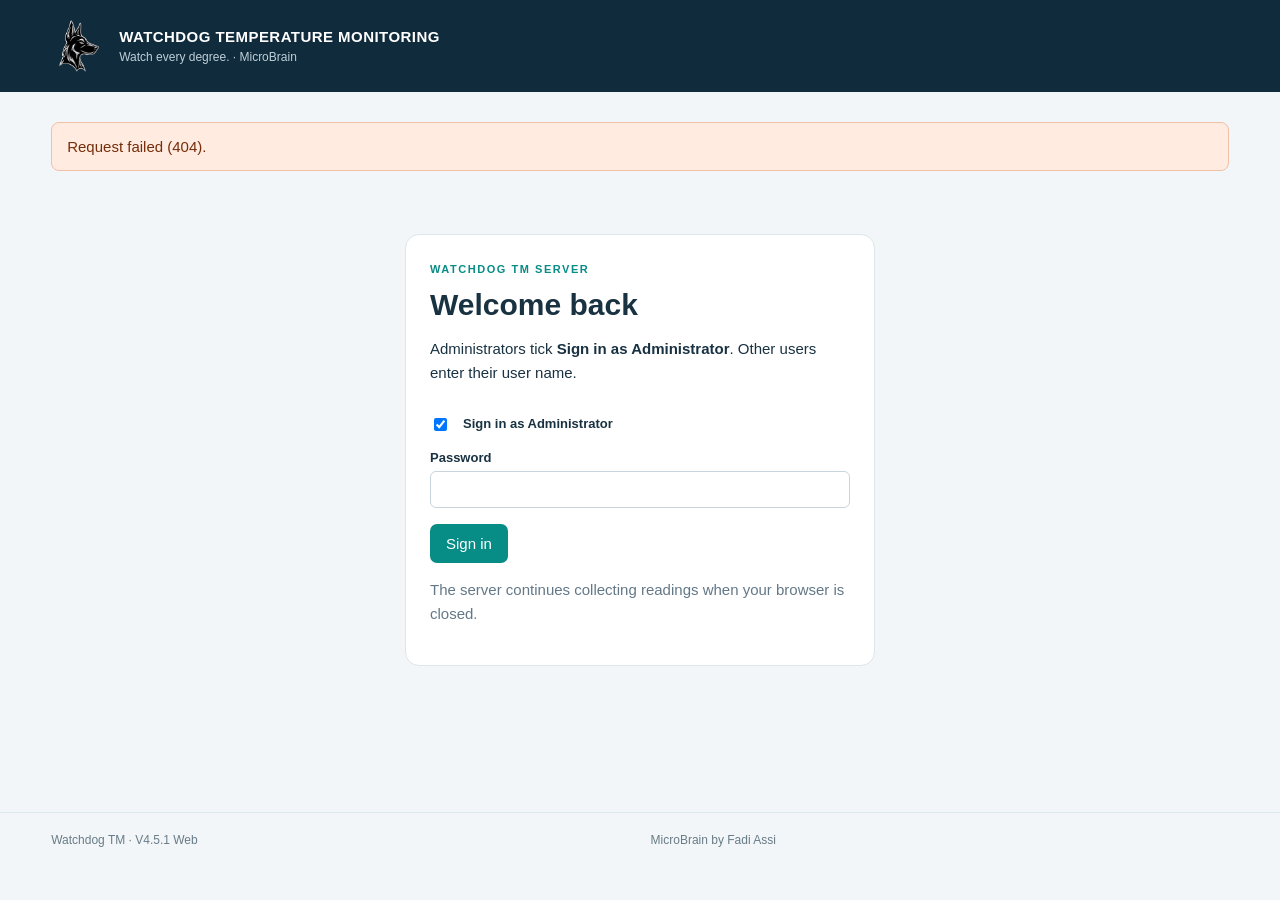
==== commit 5c2ef855: "V4.5.1: unmistakable Administrator sign-in In V4.5.0 the Administrator had to leave the user name em" ====
--- a/src/Watchdog.TM.Web/wwwroot/index.html
+++ b/src/Watchdog.TM.Web/wwwroot/index.html
@@ -1,5 +1,5 @@
-<!doctype html><html lang="en"><head><meta charset="utf-8"><meta name="viewport" content="width=device-width,initial-scale=1"><title>Watchdog Temperature Monitoring</title><link rel="icon" href="logo.png"><link rel="stylesheet" href="site.css?v=450"><script defer src="app.js?v=450"></script><script defer src="trends.js?v=450"></script><script defer src="smtp.js?v=450"></script><script defer src="plc-history.js?v=450"></script><script defer src="users.js?v=450"></script></head><body>
+<!doctype html><html lang="en"><head><meta charset="utf-8"><meta name="viewport" content="width=device-width,initial-scale=1"><title>Watchdog Temperature Monitoring</title><link rel="icon" href="logo.png"><link rel="stylesheet" href="site.css?v=451"><script defer src="app.js?v=451"></script><script defer src="trends.js?v=451"></script><script defer src="smtp.js?v=451"></script><script defer src="plc-history.js?v=451"></script><script defer src="users.js?v=451"></script></head><body>
 <header><a class="brand" href="#dashboard"><img src="logo.png" alt="Watchdog"><span>WATCHDOG TEMPERATURE MONITORING<small>Watch every degree. · MicroBrain</small></span></a><nav id="navigation" hidden><details><summary>Main</summary><div><a href="#dashboard">Dashboard</a><a href="#plc-history" data-page="plc-history">PLC history and combined trends</a><a href="#history" data-page="history">Trends and export</a><a href="#help">Help</a><a href="#about">About</a></div></details><details><summary>Settings</summary><div><a href="#controllers" data-page="controllers">Controllers and sensors</a><a href="#settings">Monitoring and license</a><a href="#smtp" data-page="smtp">Email and SMTP</a><a href="#users" data-page="users">Users and levels</a><a href="#backup" data-page="backup">Backup and restore</a><a href="#audit" data-page="audit">Audit history</a></div></details><span id="signedInAs" class="signed-in"></span><button id="logout" class="secondary">Sign out</button></nav></header>
-<main><div id="message" role="alert" hidden></div><section id="login" class="login panel"><span class="eyebrow">WATCHDOG TM SERVER</span><h1>Welcome back</h1><p id="loginNote">Sign in with your user name and password. Leave the user name blank to sign in as the Administrator.</p><form id="loginForm"><label id="usernameLabel">User name<input id="username" type="text" autocomplete="username" maxlength="64" placeholder="Administrator"></label><label><span id="passwordLabel">Password</span><input id="password" type="password" autocomplete="current-password" required maxlength="256"></label><button>Sign in</button></form><p class="muted">The server continues collecting readings when your browser is closed.</p></section><div id="workspace" hidden><div id="status" class="status"></div><section id="content"></section></div></main><footer><span>Watchdog TM · V4.5.0 Web</span><span>MicroBrain by Fadi Assi</span><span id="clock"></span></footer><dialog id="editor"><form id="editForm"><h2 id="editTitle"></h2><p id="editNote" class="muted"></p><div id="fields" class="form-grid"></div><div class="actions"><button type="button" id="cancel" class="secondary">Cancel</button><button>Save changes</button></div></form></dialog><dialog id="alarmEditor"><form id="alarmForm"><h2 id="alarmTitle">Alarm limits</h2><p>Watchdog calculates these alarms internally. No values are sent to the PLC.</p><div class="form-grid"><label>High Alarm (°C)<input id="highLimit" type="number" step="any" placeholder="Off"></label><label>Low Alarm (°C)<input id="lowLimit" type="number" step="any" placeholder="Off"></label></div><div class="form-grid"><label>Alarm delay (seconds)<input id="alarmDelay" type="number" min="0" max="86400" step="1" required></label><label>Hysteresis (°C)<input id="alarmHysteresis" type="number" min="0" step="any" required></label></div><p class="muted">Delay requires sustained readings beyond a limit. Hysteresis keeps a high alarm active until temperature falls to high minus hysteresis, or a low alarm until it rises to low plus hysteresis. Zero preserves immediate alarms. Acknowledgement stops blinking and email reminders until the alarm clears; it does not change the temperature condition.</p><p class="muted">Above High Alarm: blinking red. Below Low Alarm: blinking yellow. Leave a limit blank to turn it off. At the exact limit, no new alarm is raised.</p><p id="alarmError" role="alert"></p><div class="actions"><button type="button" id="alarmCancel" class="secondary">Cancel</button><button type="submit">Save alarm limits</button></div></form></dialog><dialog id="userDialog"><form id="userForm"><h2 id="userDialogTitle"></h2><div id="userDialogFields"></div><p id="userDialogError" class="error-text" role="alert"></p><div class="actions"><button type="button" id="userDialogCancel" class="secondary">Cancel</button><button type="submit">Save</button></div></form></dialog></body></html>
+<main><div id="message" role="alert" hidden></div><section id="login" class="login panel"><span class="eyebrow">WATCHDOG TM SERVER</span><h1>Welcome back</h1><p id="loginNote">Administrators tick <strong>Sign in as Administrator</strong>. Other users enter their user name.</p><form id="loginForm"><label class="smtp-check" id="asAdminLabel"><input id="asAdmin" type="checkbox"> Sign in as Administrator</label><label id="usernameLabel">User name<input id="username" type="text" autocomplete="username" maxlength="64"></label><label><span id="passwordLabel">Password</span><input id="password" type="password" autocomplete="current-password" required maxlength="256"></label><button>Sign in</button></form><p class="muted">The server continues collecting readings when your browser is closed.</p></section><div id="workspace" hidden><div id="status" class="status"></div><section id="content"></section></div></main><footer><span>Watchdog TM · V4.5.1 Web</span><span>MicroBrain by Fadi Assi</span><span id="clock"></span></footer><dialog id="editor"><form id="editForm"><h2 id="editTitle"></h2><p id="editNote" class="muted"></p><div id="fields" class="form-grid"></div><div class="actions"><button type="button" id="cancel" class="secondary">Cancel</button><button>Save changes</button></div></form></dialog><dialog id="alarmEditor"><form id="alarmForm"><h2 id="alarmTitle">Alarm limits</h2><p>Watchdog calculates these alarms internally. No values are sent to the PLC.</p><div class="form-grid"><label>High Alarm (°C)<input id="highLimit" type="number" step="any" placeholder="Off"></label><label>Low Alarm (°C)<input id="lowLimit" type="number" step="any" placeholder="Off"></label></div><div class="form-grid"><label>Alarm delay (seconds)<input id="alarmDelay" type="number" min="0" max="86400" step="1" required></label><label>Hysteresis (°C)<input id="alarmHysteresis" type="number" min="0" step="any" required></label></div><p class="muted">Delay requires sustained readings beyond a limit. Hysteresis keeps a high alarm active until temperature falls to high minus hysteresis, or a low alarm until it rises to low plus hysteresis. Zero preserves immediate alarms. Acknowledgement stops blinking and email reminders until the alarm clears; it does not change the temperature condition.</p><p class="muted">Above High Alarm: blinking red. Below Low Alarm: blinking yellow. Leave a limit blank to turn it off. At the exact limit, no new alarm is raised.</p><p id="alarmError" role="alert"></p><div class="actions"><button type="button" id="alarmCancel" class="secondary">Cancel</button><button type="submit">Save alarm limits</button></div></form></dialog><dialog id="userDialog"><form id="userForm"><h2 id="userDialogTitle"></h2><div id="userDialogFields"></div><p id="userDialogError" class="error-text" role="alert"></p><div class="actions"><button type="button" id="userDialogCancel" class="secondary">Cancel</button><button type="submit">Save</button></div></form></dialog></body></html>
 
 
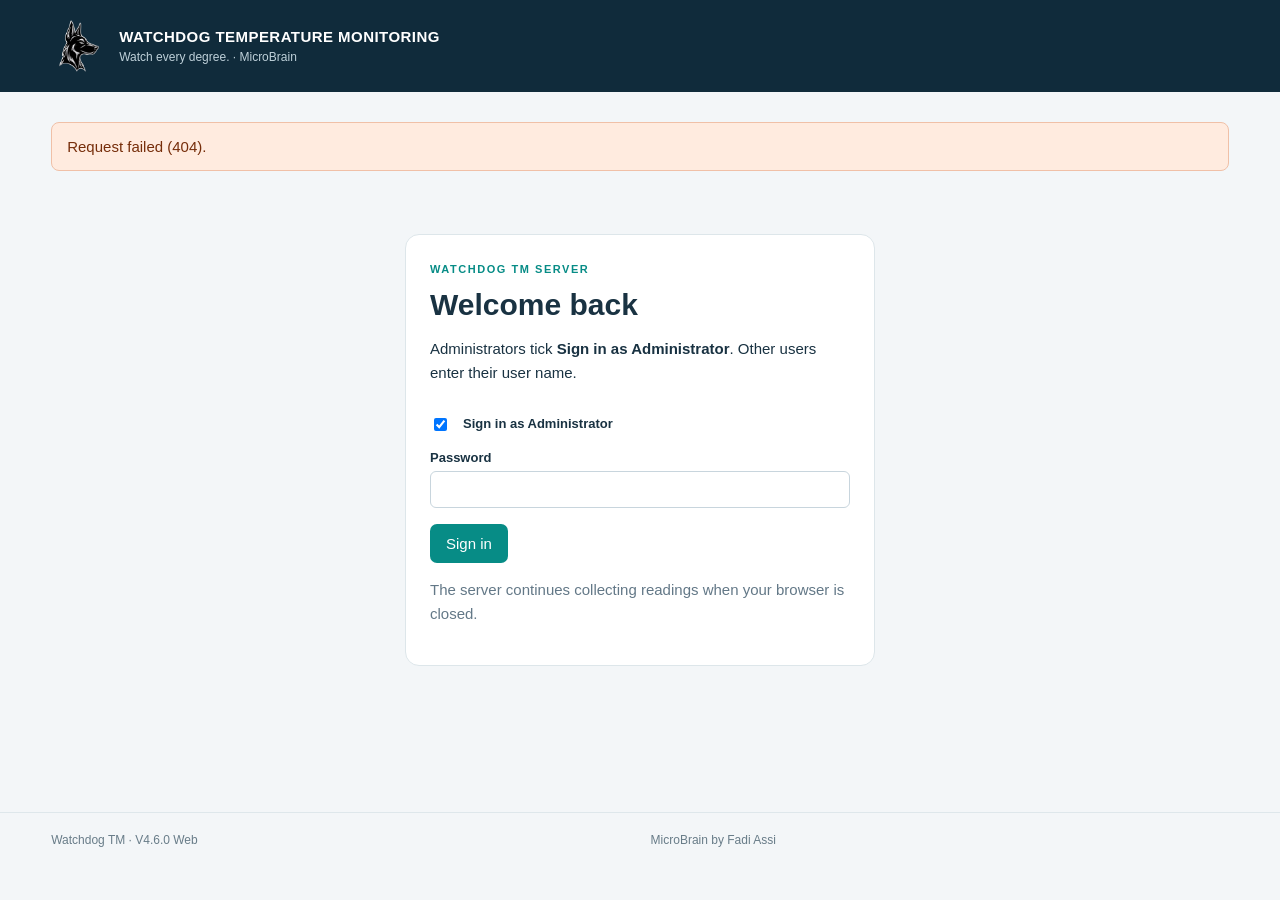
==== commit 291b65b6: "V4.6.0: arrange the dashboard temperature blocks - "Arrange blocks" on the dashboard: drag a block w" ====
--- a/src/Watchdog.TM.Web/wwwroot/index.html
+++ b/src/Watchdog.TM.Web/wwwroot/index.html
@@ -1,5 +1,5 @@
-<!doctype html><html lang="en"><head><meta charset="utf-8"><meta name="viewport" content="width=device-width,initial-scale=1"><title>Watchdog Temperature Monitoring</title><link rel="icon" href="logo.png"><link rel="stylesheet" href="site.css?v=451"><script defer src="app.js?v=451"></script><script defer src="trends.js?v=451"></script><script defer src="smtp.js?v=451"></script><script defer src="plc-history.js?v=451"></script><script defer src="users.js?v=451"></script></head><body>
+<!doctype html><html lang="en"><head><meta charset="utf-8"><meta name="viewport" content="width=device-width,initial-scale=1"><title>Watchdog Temperature Monitoring</title><link rel="icon" href="logo.png"><link rel="stylesheet" href="site.css?v=460"><script defer src="app.js?v=460"></script><script defer src="trends.js?v=460"></script><script defer src="smtp.js?v=460"></script><script defer src="plc-history.js?v=460"></script><script defer src="users.js?v=460"></script><script defer src="arrange.js?v=460"></script></head><body>
 <header><a class="brand" href="#dashboard"><img src="logo.png" alt="Watchdog"><span>WATCHDOG TEMPERATURE MONITORING<small>Watch every degree. · MicroBrain</small></span></a><nav id="navigation" hidden><details><summary>Main</summary><div><a href="#dashboard">Dashboard</a><a href="#plc-history" data-page="plc-history">PLC history and combined trends</a><a href="#history" data-page="history">Trends and export</a><a href="#help">Help</a><a href="#about">About</a></div></details><details><summary>Settings</summary><div><a href="#controllers" data-page="controllers">Controllers and sensors</a><a href="#settings">Monitoring and license</a><a href="#smtp" data-page="smtp">Email and SMTP</a><a href="#users" data-page="users">Users and levels</a><a href="#backup" data-page="backup">Backup and restore</a><a href="#audit" data-page="audit">Audit history</a></div></details><span id="signedInAs" class="signed-in"></span><button id="logout" class="secondary">Sign out</button></nav></header>
-<main><div id="message" role="alert" hidden></div><section id="login" class="login panel"><span class="eyebrow">WATCHDOG TM SERVER</span><h1>Welcome back</h1><p id="loginNote">Administrators tick <strong>Sign in as Administrator</strong>. Other users enter their user name.</p><form id="loginForm"><label class="smtp-check" id="asAdminLabel"><input id="asAdmin" type="checkbox"> Sign in as Administrator</label><label id="usernameLabel">User name<input id="username" type="text" autocomplete="username" maxlength="64"></label><label><span id="passwordLabel">Password</span><input id="password" type="password" autocomplete="current-password" required maxlength="256"></label><button>Sign in</button></form><p class="muted">The server continues collecting readings when your browser is closed.</p></section><div id="workspace" hidden><div id="status" class="status"></div><section id="content"></section></div></main><footer><span>Watchdog TM · V4.5.1 Web</span><span>MicroBrain by Fadi Assi</span><span id="clock"></span></footer><dialog id="editor"><form id="editForm"><h2 id="editTitle"></h2><p id="editNote" class="muted"></p><div id="fields" class="form-grid"></div><div class="actions"><button type="button" id="cancel" class="secondary">Cancel</button><button>Save changes</button></div></form></dialog><dialog id="alarmEditor"><form id="alarmForm"><h2 id="alarmTitle">Alarm limits</h2><p>Watchdog calculates these alarms internally. No values are sent to the PLC.</p><div class="form-grid"><label>High Alarm (°C)<input id="highLimit" type="number" step="any" placeholder="Off"></label><label>Low Alarm (°C)<input id="lowLimit" type="number" step="any" placeholder="Off"></label></div><div class="form-grid"><label>Alarm delay (seconds)<input id="alarmDelay" type="number" min="0" max="86400" step="1" required></label><label>Hysteresis (°C)<input id="alarmHysteresis" type="number" min="0" step="any" required></label></div><p class="muted">Delay requires sustained readings beyond a limit. Hysteresis keeps a high alarm active until temperature falls to high minus hysteresis, or a low alarm until it rises to low plus hysteresis. Zero preserves immediate alarms. Acknowledgement stops blinking and email reminders until the alarm clears; it does not change the temperature condition.</p><p class="muted">Above High Alarm: blinking red. Below Low Alarm: blinking yellow. Leave a limit blank to turn it off. At the exact limit, no new alarm is raised.</p><p id="alarmError" role="alert"></p><div class="actions"><button type="button" id="alarmCancel" class="secondary">Cancel</button><button type="submit">Save alarm limits</button></div></form></dialog><dialog id="userDialog"><form id="userForm"><h2 id="userDialogTitle"></h2><div id="userDialogFields"></div><p id="userDialogError" class="error-text" role="alert"></p><div class="actions"><button type="button" id="userDialogCancel" class="secondary">Cancel</button><button type="submit">Save</button></div></form></dialog></body></html>
+<main><div id="message" role="alert" hidden></div><section id="login" class="login panel"><span class="eyebrow">WATCHDOG TM SERVER</span><h1>Welcome back</h1><p id="loginNote">Administrators tick <strong>Sign in as Administrator</strong>. Other users enter their user name.</p><form id="loginForm"><label class="smtp-check" id="asAdminLabel"><input id="asAdmin" type="checkbox"> Sign in as Administrator</label><label id="usernameLabel">User name<input id="username" type="text" autocomplete="username" maxlength="64"></label><label><span id="passwordLabel">Password</span><input id="password" type="password" autocomplete="current-password" required maxlength="256"></label><button>Sign in</button></form><p class="muted">The server continues collecting readings when your browser is closed.</p></section><div id="workspace" hidden><div id="status" class="status"></div><section id="content"></section></div></main><footer><span>Watchdog TM · V4.6.0 Web</span><span>MicroBrain by Fadi Assi</span><span id="clock"></span></footer><dialog id="editor"><form id="editForm"><h2 id="editTitle"></h2><p id="editNote" class="muted"></p><div id="fields" class="form-grid"></div><div class="actions"><button type="button" id="cancel" class="secondary">Cancel</button><button>Save changes</button></div></form></dialog><dialog id="alarmEditor"><form id="alarmForm"><h2 id="alarmTitle">Alarm limits</h2><p>Watchdog calculates these alarms internally. No values are sent to the PLC.</p><div class="form-grid"><label>High Alarm (°C)<input id="highLimit" type="number" step="any" placeholder="Off"></label><label>Low Alarm (°C)<input id="lowLimit" type="number" step="any" placeholder="Off"></label></div><div class="form-grid"><label>Alarm delay (seconds)<input id="alarmDelay" type="number" min="0" max="86400" step="1" required></label><label>Hysteresis (°C)<input id="alarmHysteresis" type="number" min="0" step="any" required></label></div><p class="muted">Delay requires sustained readings beyond a limit. Hysteresis keeps a high alarm active until temperature falls to high minus hysteresis, or a low alarm until it rises to low plus hysteresis. Zero preserves immediate alarms. Acknowledgement stops blinking and email reminders until the alarm clears; it does not change the temperature condition.</p><p class="muted">Above High Alarm: blinking red. Below Low Alarm: blinking yellow. Leave a limit blank to turn it off. At the exact limit, no new alarm is raised.</p><p id="alarmError" role="alert"></p><div class="actions"><button type="button" id="alarmCancel" class="secondary">Cancel</button><button type="submit">Save alarm limits</button></div></form></dialog><dialog id="userDialog"><form id="userForm"><h2 id="userDialogTitle"></h2><div id="userDialogFields"></div><p id="userDialogError" class="error-text" role="alert"></p><div class="actions"><button type="button" id="userDialogCancel" class="secondary">Cancel</button><button type="submit">Save</button></div></form></dialog></body></html>
 
 
--- a/src/Watchdog.TM.Web/wwwroot/site.css
+++ b/src/Watchdog.TM.Web/wwwroot/site.css
@@ -19,3 +19,9 @@
 .sensor-choices{display:grid;grid-template-columns:repeat(auto-fill,minmax(200px,1fr));gap:4px 16px}.sensor-choices label{display:flex;gap:8px;align-items:center}.sensor-choices input{width:auto}
 .permission-tags{display:flex;flex-wrap:wrap;gap:4px}.permission-tags span{background:#eef4f7;border-radius:10px;padding:2px 8px;font-size:.8rem}
 #userDialog{max-width:640px;width:calc(100% - 32px)}
+.arrange-panel{border:2px dashed #087e8b}
+.grid.arranging .temperature-card{cursor:grab;outline:2px dashed #9cc7cd;outline-offset:-2px}
+.grid.arranging .temperature-card>:not(.arrange-bar){pointer-events:none;user-select:none}
+.grid.arranging .temperature-card.dragging{opacity:.45;cursor:grabbing}
+.arrange-bar{display:flex;align-items:center;justify-content:space-between;gap:8px;margin:-6px 0 10px;padding:6px 8px;background:#eef6f7;border-radius:6px;font-size:.85rem;color:#2c5d63}
+.arrange-bar button{padding:4px 12px;min-width:44px;min-height:36px}
